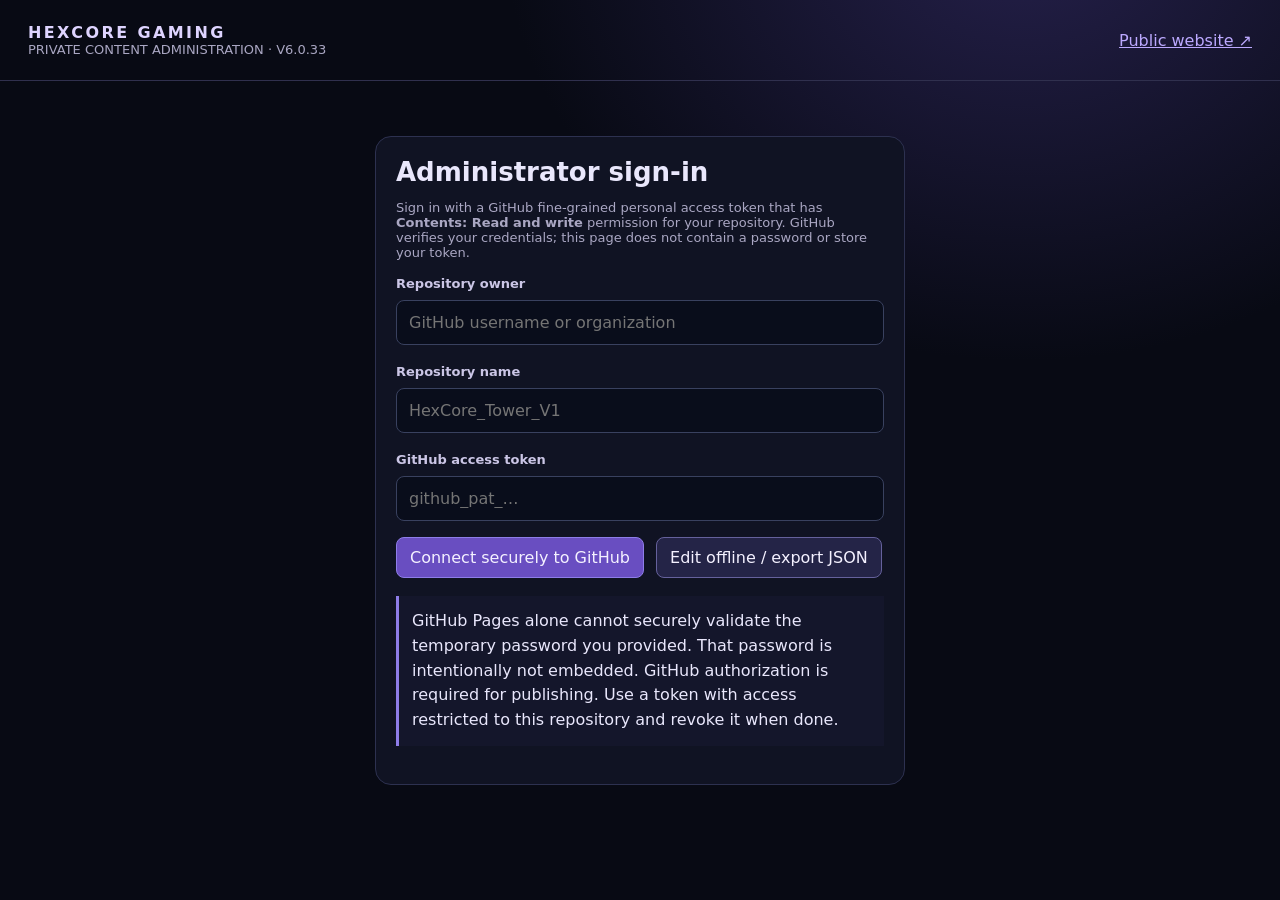
==== admin/index.html @ ac295154 "yes" ====
<!doctype html><html lang="en"><head><meta charset="utf-8"><meta name="viewport" content="width=device-width,initial-scale=1"><title>HexCore | Administration</title><style>
:root{font-family:Inter,ui-sans-serif,system-ui;background:#080a14;color:#e9e7fc;color-scheme:dark}*{box-sizing:border-box}body{margin:0;background:radial-gradient(ellipse at 80% -10%,#25204b 0,transparent 36%),#080a14}header{padding:23px 28px;display:flex;justify-content:space-between;gap:20px;align-items:center;border-bottom:1px solid #30304e}.brand{font-weight:800;letter-spacing:.15em;color:#ded4ff}.muted{color:#aaa7c3;font-size:13px}main{max-width:1300px;margin:auto;padding:28px;display:grid;grid-template-columns:250px 1fr;gap:24px}aside,section,.login{background:#101323;border:1px solid #2d3150;border-radius:16px;padding:20px}aside button{display:block;width:100%;text-align:left;margin:6px 0}.login{max-width:530px;margin:55px auto}h1{font-size:26px;margin:0 0 10px}h2{font-size:19px}input,textarea,select,button{font:inherit}input,textarea,select{width:100%;background:#090d1b;border:1px solid #39415f;border-radius:8px;padding:12px;color:white;margin:8px 0 16px}textarea{resize:vertical;min-height:96px}button{border:1px solid #65619c;border-radius:8px;background:#242447;color:#f4f1ff;padding:10px 13px;cursor:pointer}button:hover{background:#383269}.primary{background:#694ec1;border-color:#8e7de8}.danger{border-color:#b9697a;color:#ffb6c4}.row{display:flex;gap:12px;align-items:center;flex-wrap:wrap}.row>*{flex:1}.row>button{flex:0 auto}label{font-size:13px;font-weight:600;color:#cbc6e6}.hidden{display:none!important}.entry{border:1px solid #313551;border-radius:10px;padding:14px;margin:10px 0}.entry>div{display:flex;justify-content:space-between;gap:6px}.entry p{white-space:pre-wrap;overflow-wrap:anywhere}.info{border-left:3px solid #8e7de8;padding:13px;background:#14162b;line-height:1.55;margin:18px 0}#status{min-height:22px;font-size:13px;color:#c5aaff}.top-actions{margin-bottom:18px}img.thumb{width:135px;max-height:120px;object-fit:cover;border-radius:8px}a{color:#bca9ff}@media(max-width:760px){main{display:block;padding:14px}aside{margin-bottom:16px}header{padding:18px}h1{font-size:22px}}
</style></head><body><header><div><div class="brand">HEXCORE GAMING</div><div class="muted">PRIVATE CONTENT ADMINISTRATION · V6.0.33</div></div><a href="../index.html">Public website ↗</a></header>
<div id="login" class="login"><h1>Administrator sign-in</h1><p class="muted">Sign in with a GitHub fine-grained personal access token that has <strong>Contents: Read and write</strong> permission for your repository. GitHub verifies your credentials; this page does not contain a password or store your token.</p><label>Repository owner</label><input id="owner" placeholder="GitHub username or organization"><label>Repository name</label><input id="repo" placeholder="HexCore_Tower_V1"><label>GitHub access token</label><input id="token" type="password" autocomplete="off" placeholder="github_pat_…"><div class="row"><button class="primary" id="signIn">Connect securely to GitHub</button><button id="offline">Edit offline / export JSON</button></div><div id="loginStatus" class="muted"></div><div class="info">GitHub Pages alone cannot securely validate the temporary password you provided. That password is intentionally not embedded. GitHub authorization is required for publishing. Use a token with access restricted to this repository and revoke it when done.</div></div>
<main id="editor" class="hidden"><aside><div class="brand">CONTENT MANAGER</div><p class="muted" id="identity"></p><button data-tab="departments">Departments</button><button data-tab="faq">NPC questions & answers</button><button data-tab="media">Photos & videos</button><button data-tab="json">JSON / backups</button><hr style="border-color:#303450"><button id="publish" class="primary">Publish to both sites</button><button id="saveFile">Download content backup</button><button id="logout">Sign out</button></aside><section><h1 id="heading">Departments</h1><p id="status"></p><div id="departmentsTab"><label>Department</label><select id="dept"></select><label>Headline</label><input id="headline"><label>Description</label><textarea id="description"></textarea><label>News / updates</label><textarea id="updates"></textarea><button class="primary" id="saveDept">Save department draft</button></div><div id="faqTab" class="hidden"><label>NPC dialogue group</label><select id="faqGroup"></select><div id="questions"></div><button id="addQ">+ Add question</button><button class="primary" id="saveQ">Save Q&A draft</button><div class="info">Preserved legal/company answers are copied into the editable content file only if you explicitly edit that group. Original authored source files remain unchanged.</div></div><div id="mediaTab" class="hidden"><h2>Media library</h2><label>Choose media file</label><input type="file" id="mediaFile" accept="image/*,video/*"><label>Caption / title</label><input id="mediaTitle" placeholder="Photo or video title"><label>Department</label><select id="mediaDept"></select><p class="muted">Image uploads are committed to GitHub when connected. For large videos, use an external hosting URL; GitHub repositories are not appropriate for large video storage.</p><button id="uploadMedia">Upload selected media</button><label>Or media URL (YouTube, Vimeo, or direct hosted file)</label><input id="mediaURL" placeholder="https://..."><button id="addMediaUrl">Add media URL</button><div id="mediaItems"></div></div><div id="jsonTab" class="hidden"><h2>Content backup and import</h2><p class="muted">Offline drafts can be imported and published later. This file is also the common content source read by both site versions in this archive.</p><textarea id="jsonText" rows="18" style="font-family:monospace"></textarea><button id="applyJSON">Validate & import JSON</button><button id="refreshJSON">Refresh JSON preview</button><label>Import saved JSON file</label><input type="file" id="importJSON" accept=".json,application/json"></div></section></main>
<script type="module" src="./dashboard.js"></script></body></html>
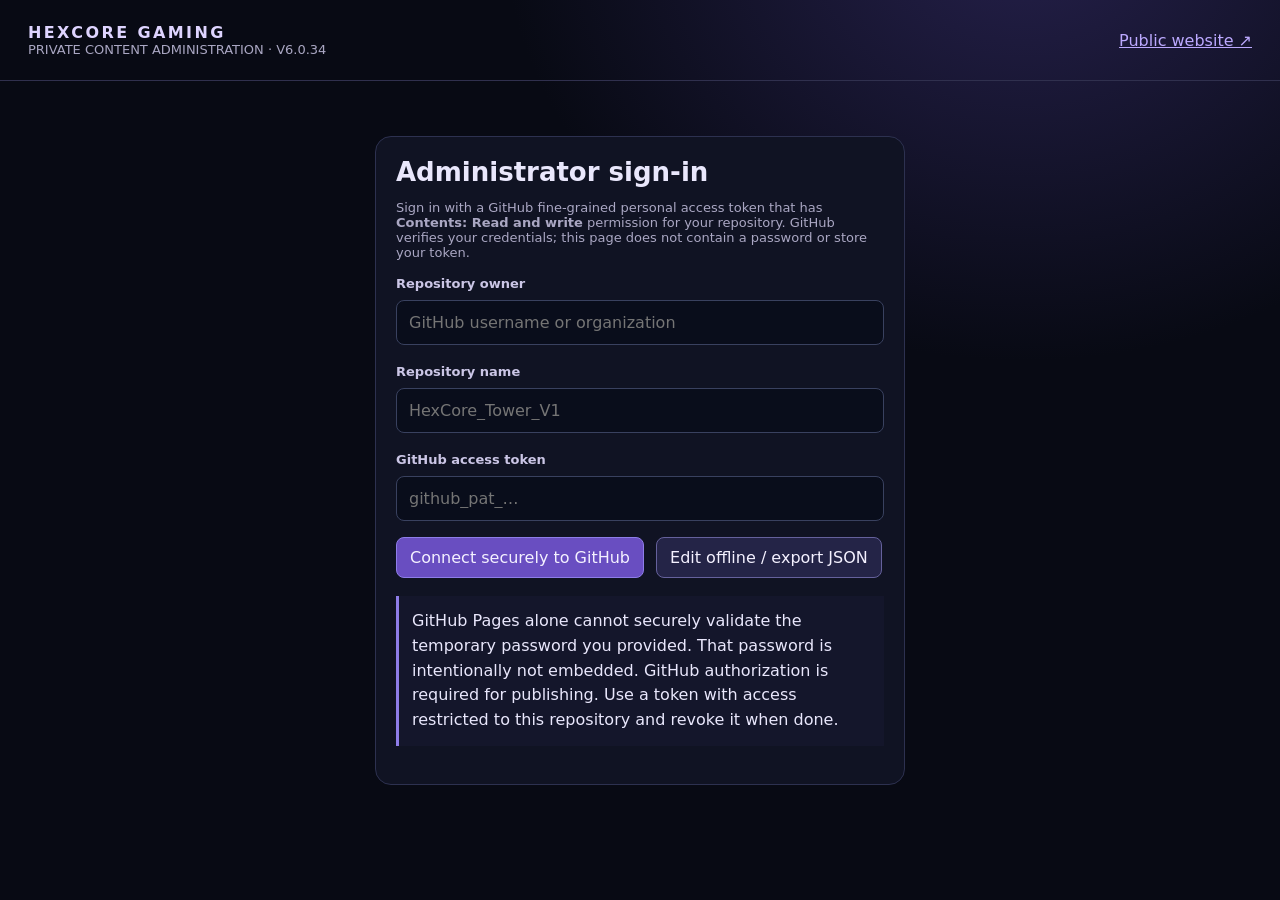
==== commit 23a1605c: "update" ====
--- a/admin/index.html
+++ b/admin/index.html
@@ -1,6 +1,6 @@
 <!doctype html><html lang="en"><head><meta charset="utf-8"><meta name="viewport" content="width=device-width,initial-scale=1"><title>HexCore | Administration</title><style>
-:root{font-family:Inter,ui-sans-serif,system-ui;background:#080a14;color:#e9e7fc;color-scheme:dark}*{box-sizing:border-box}body{margin:0;background:radial-gradient(ellipse at 80% -10%,#25204b 0,transparent 36%),#080a14}header{padding:23px 28px;display:flex;justify-content:space-between;gap:20px;align-items:center;border-bottom:1px solid #30304e}.brand{font-weight:800;letter-spacing:.15em;color:#ded4ff}.muted{color:#aaa7c3;font-size:13px}main{max-width:1300px;margin:auto;padding:28px;display:grid;grid-template-columns:250px 1fr;gap:24px}aside,section,.login{background:#101323;border:1px solid #2d3150;border-radius:16px;padding:20px}aside button{display:block;width:100%;text-align:left;margin:6px 0}.login{max-width:530px;margin:55px auto}h1{font-size:26px;margin:0 0 10px}h2{font-size:19px}input,textarea,select,button{font:inherit}input,textarea,select{width:100%;background:#090d1b;border:1px solid #39415f;border-radius:8px;padding:12px;color:white;margin:8px 0 16px}textarea{resize:vertical;min-height:96px}button{border:1px solid #65619c;border-radius:8px;background:#242447;color:#f4f1ff;padding:10px 13px;cursor:pointer}button:hover{background:#383269}.primary{background:#694ec1;border-color:#8e7de8}.danger{border-color:#b9697a;color:#ffb6c4}.row{display:flex;gap:12px;align-items:center;flex-wrap:wrap}.row>*{flex:1}.row>button{flex:0 auto}label{font-size:13px;font-weight:600;color:#cbc6e6}.hidden{display:none!important}.entry{border:1px solid #313551;border-radius:10px;padding:14px;margin:10px 0}.entry>div{display:flex;justify-content:space-between;gap:6px}.entry p{white-space:pre-wrap;overflow-wrap:anywhere}.info{border-left:3px solid #8e7de8;padding:13px;background:#14162b;line-height:1.55;margin:18px 0}#status{min-height:22px;font-size:13px;color:#c5aaff}.top-actions{margin-bottom:18px}img.thumb{width:135px;max-height:120px;object-fit:cover;border-radius:8px}a{color:#bca9ff}@media(max-width:760px){main{display:block;padding:14px}aside{margin-bottom:16px}header{padding:18px}h1{font-size:22px}}
-</style></head><body><header><div><div class="brand">HEXCORE GAMING</div><div class="muted">PRIVATE CONTENT ADMINISTRATION · V6.0.33</div></div><a href="../index.html">Public website ↗</a></header>
+:root{font-family:Inter,ui-sans-serif,system-ui;background:#080a14;color:#e9e7fc;color-scheme:dark}*{box-sizing:border-box}body{margin:0;background:radial-gradient(ellipse at 80% -10%,#25204b 0,transparent 36%),#080a14}header{padding:23px 28px;display:flex;justify-content:space-between;gap:20px;align-items:center;border-bottom:1px solid #30304e}.brand{font-weight:800;letter-spacing:.15em;color:#ded4ff}.muted{color:#aaa7c3;font-size:13px}main{max-width:1440px;margin:auto;padding:28px;display:grid;grid-template-columns:250px 1fr;gap:24px}aside,section,.login{background:#101323;border:1px solid #2d3150;border-radius:16px;padding:20px}aside button{display:block;width:100%;text-align:left;margin:6px 0}.login{max-width:530px;margin:55px auto}h1{font-size:26px;margin:0 0 10px}h2{font-size:19px}input,textarea,select,button{font:inherit}input,textarea,select{width:100%;background:#090d1b;border:1px solid #39415f;border-radius:8px;padding:12px;color:white;margin:8px 0 16px}textarea{resize:vertical;min-height:96px}button{border:1px solid #65619c;border-radius:8px;background:#242447;color:#f4f1ff;padding:10px 13px;cursor:pointer}button:hover{background:#383269}.primary{background:#694ec1;border-color:#8e7de8}.danger{border-color:#b9697a;color:#ffb6c4}.row{display:flex;gap:12px;align-items:center;flex-wrap:wrap}.row>*{flex:1}.row>button{flex:0 auto}label{font-size:13px;font-weight:600;color:#cbc6e6}.hidden{display:none!important}.entry{border:1px solid #313551;border-radius:10px;padding:14px;margin:10px 0}.entry>div{display:flex;justify-content:space-between;gap:6px}.entry p{white-space:pre-wrap;overflow-wrap:anywhere}.info{border-left:3px solid #8e7de8;padding:13px;background:#14162b;line-height:1.55;margin:18px 0}#status{min-height:22px;font-size:13px;color:#c5aaff}.top-actions{margin-bottom:18px} .site-grid{display:grid;grid-template-columns:repeat(2,minmax(0,1fr));gap:18px;margin:22px 0}.site-choice{border:1px solid #4b537c;background:linear-gradient(145deg,#151a34,#0b0f1b);padding:25px;border-radius:16px;text-align:left;min-height:170px}.site-choice strong{font-size:19px;display:block;margin:10px 0}.site-choice:hover{border-color:#a99dff}.toolbar{display:flex;gap:10px;flex-wrap:wrap;align-items:center}.toolbar input,.toolbar select{margin:4px 0;flex:1;min-width:140px}.postlist{margin:12px 0;max-height:480px;overflow:auto}.post-row{border:1px solid #343b5c;border-radius:10px;padding:12px;margin:7px 0;display:flex;justify-content:space-between;gap:10px;align-items:center}.post-row button{white-space:nowrap}.pill{font-size:11px;color:#d9ccff;border:1px solid #555179;border-radius:99px;padding:3px 8px} .field-note{font-size:12px;color:#9da7c2} .buttonlink{color:#d3c3ff}.editor-hint{background:#111d30;padding:12px;border-left:3px solid #42cad6;border-radius:6px}img.thumb{width:135px;max-height:120px;object-fit:cover;border-radius:8px}a{color:#bca9ff}@media(max-width:760px){.site-grid{grid-template-columns:1fr}main{display:block;padding:14px}aside{margin-bottom:16px}header{padding:18px}h1{font-size:22px}}
+</style></head><body><header><div><div class="brand">HEXCORE GAMING</div><div class="muted">PRIVATE CONTENT ADMINISTRATION · V6.0.34</div></div><a href="../index.html">Public website ↗</a></header>
 <div id="login" class="login"><h1>Administrator sign-in</h1><p class="muted">Sign in with a GitHub fine-grained personal access token that has <strong>Contents: Read and write</strong> permission for your repository. GitHub verifies your credentials; this page does not contain a password or store your token.</p><label>Repository owner</label><input id="owner" placeholder="GitHub username or organization"><label>Repository name</label><input id="repo" placeholder="HexCore_Tower_V1"><label>GitHub access token</label><input id="token" type="password" autocomplete="off" placeholder="github_pat_…"><div class="row"><button class="primary" id="signIn">Connect securely to GitHub</button><button id="offline">Edit offline / export JSON</button></div><div id="loginStatus" class="muted"></div><div class="info">GitHub Pages alone cannot securely validate the temporary password you provided. That password is intentionally not embedded. GitHub authorization is required for publishing. Use a token with access restricted to this repository and revoke it when done.</div></div>
-<main id="editor" class="hidden"><aside><div class="brand">CONTENT MANAGER</div><p class="muted" id="identity"></p><button data-tab="departments">Departments</button><button data-tab="faq">NPC questions & answers</button><button data-tab="media">Photos & videos</button><button data-tab="json">JSON / backups</button><hr style="border-color:#303450"><button id="publish" class="primary">Publish to both sites</button><button id="saveFile">Download content backup</button><button id="logout">Sign out</button></aside><section><h1 id="heading">Departments</h1><p id="status"></p><div id="departmentsTab"><label>Department</label><select id="dept"></select><label>Headline</label><input id="headline"><label>Description</label><textarea id="description"></textarea><label>News / updates</label><textarea id="updates"></textarea><button class="primary" id="saveDept">Save department draft</button></div><div id="faqTab" class="hidden"><label>NPC dialogue group</label><select id="faqGroup"></select><div id="questions"></div><button id="addQ">+ Add question</button><button class="primary" id="saveQ">Save Q&A draft</button><div class="info">Preserved legal/company answers are copied into the editable content file only if you explicitly edit that group. Original authored source files remain unchanged.</div></div><div id="mediaTab" class="hidden"><h2>Media library</h2><label>Choose media file</label><input type="file" id="mediaFile" accept="image/*,video/*"><label>Caption / title</label><input id="mediaTitle" placeholder="Photo or video title"><label>Department</label><select id="mediaDept"></select><p class="muted">Image uploads are committed to GitHub when connected. For large videos, use an external hosting URL; GitHub repositories are not appropriate for large video storage.</p><button id="uploadMedia">Upload selected media</button><label>Or media URL (YouTube, Vimeo, or direct hosted file)</label><input id="mediaURL" placeholder="https://..."><button id="addMediaUrl">Add media URL</button><div id="mediaItems"></div></div><div id="jsonTab" class="hidden"><h2>Content backup and import</h2><p class="muted">Offline drafts can be imported and published later. This file is also the common content source read by both site versions in this archive.</p><textarea id="jsonText" rows="18" style="font-family:monospace"></textarea><button id="applyJSON">Validate & import JSON</button><button id="refreshJSON">Refresh JSON preview</button><label>Import saved JSON file</label><input type="file" id="importJSON" accept=".json,application/json"></div></section></main>
+<main id="editor" class="hidden"><aside><button data-tab="home">⌂ Dashboard home</button><div id="currentSite" class="muted" style="margin:14px 0">Choose a site</div><div class="brand">CONTENT MANAGER</div><p class="muted" id="identity"></p><button data-tab="posts">Posts & updates</button><button data-tab="departments">Departments</button><button data-tab="faq">NPC questions & answers</button><button data-tab="media">Images & YouTube</button><button data-tab="json">JSON / backups</button><hr style="border-color:#303450"><button id="publish" class="primary">Publish content to GitHub</button><button id="saveFile">Download content backup</button><button id="logout">Sign out</button></aside><section><h1 id="heading">Departments</h1><p id="status"></p><div id="homeTab" class="hidden"><h2>Select a website to manage</h2><p class="muted">Both editing areas share a single content library. Select a site to filter and organize your work. Each post can be assigned to Traditional, 3D, or Both.</p><div class="site-grid"><button class="site-choice" data-site="traditional"><span class="pill">PUBLIC INFORMATION</span><strong>Traditional Website</strong>Pages, news, game updates, media galleries and public questions</button><button class="site-choice" data-site="3d"><span class="pill">INTERACTIVE WORLD</span><strong>3D Headquarters</strong>Department information, NPC dialogue, media records and world information</button></div><div class="editor-hint">Publishing currently updates the managed content in your connected 3D headquarters repository. Your separate traditional website is not connected until Stage 2. Selecting Traditional here organizes content for it, but does not deploy it to a separate repository.</div></div><div id="postsTab" class="hidden"><div class="toolbar"><input id="postSearch" type="search" placeholder="Search posts, titles, or tags"><select id="postCategoryFilter"><option value="">All categories</option></select><select id="postStateFilter"><option value="">All statuses</option><option value="draft">Draft</option><option value="published">Published</option><option value="archived">Archived</option></select><select id="postSort"><option value="new">Newest first</option><option value="old">Oldest first</option></select></div><div id="postCount" class="muted"></div><div id="postList" class="postlist"></div><button id="newPost" class="primary">+ New post</button><div id="postEditor" class="hidden"><h2 id="postEditorTitle">Post editor</h2><label>Title</label><input id="postTitle" maxlength="170"><label>Short summary (used on public cards)</label><textarea id="postSummary" maxlength="450"></textarea><label>Article / update</label><textarea id="postBody" rows="10"></textarea><div class="row"><div><label>Category</label><select id="postCategory"><option>Company News</option><option>Development</option><option>Games</option><option>Community</option><option>Support</option><option>Careers</option><option>Hardware</option><option>Media</option></select></div><div><label>Associated department</label><select id="postDepartment"></select></div></div><div class="row"><div><label>Tags (comma separated)</label><input id="postTags" placeholder="Cyber_Arena, progress, demo"></div><div><label>Destination</label><select id="postDestination"><option value="both">Both websites</option><option value="traditional">Traditional only</option><option value="3d">3D headquarters only</option></select></div></div><div class="row"><div><label>Visibility</label><select id="postState"><option value="draft">Draft (not public)</option><option value="published">Published</option><option value="archived">Archived</option></select></div><div><label>Featured</label><select id="postFeatured"><option value="no">No</option><option value="yes">Yes</option></select></div></div><label>Cover image URL (from media library)</label><input id="postCover" placeholder="https://... or reference/uploads/..."><label>YouTube video link (optional)</label><input id="postVideo" placeholder="https://www.youtube.com/watch?v=..."><div class="row"><button id="savePost" class="primary">Save post draft</button><button id="cancelPost">Close editor</button><button id="deletePost" class="danger">Delete post</button></div><p class="field-note">A post is public only when its visibility is Published AND the content JSON is published to GitHub. Public listing templates will be connected in Stage 2.</p></div></div><div id="departmentsTab"><label>Department</label><select id="dept"></select><label>Headline</label><input id="headline"><label>Description</label><textarea id="description"></textarea><label>News / updates</label><textarea id="updates"></textarea><button class="primary" id="saveDept">Save department draft</button></div><div id="faqTab" class="hidden"><label>NPC dialogue group</label><select id="faqGroup"></select><div id="questions"></div><button id="addQ">+ Add question</button><button class="primary" id="saveQ">Save Q&A draft</button><div class="info">Preserved legal/company answers are copied into the editable content file only if you explicitly edit that group. Original authored source files remain unchanged.</div></div><div id="mediaTab" class="hidden"><h2>Media library</h2><label>Choose media file</label><input type="file" id="mediaFile" accept="image/png,image/jpeg,image/webp,image/gif"><label>Caption / title</label><input id="mediaTitle" placeholder="Photo or video title"><label>Department</label><select id="mediaDept"></select><p class="muted">Image uploads are committed to GitHub when connected. For large videos, use an external hosting URL; GitHub repositories are not appropriate for large video storage.</p><button id="uploadMedia">Upload selected media</button><label>Or YouTube video link / image URL</label><input id="mediaURL" placeholder="https://..."><button id="addMediaUrl">Add media URL</button><div id="mediaItems"></div></div><div id="jsonTab" class="hidden"><h2>Content backup and import</h2><p class="muted">Offline drafts can be imported and published later. This file is also the common content source read by both site versions in this archive.</p><textarea id="jsonText" rows="18" style="font-family:monospace"></textarea><button id="applyJSON">Validate & import JSON</button><button id="refreshJSON">Refresh JSON preview</button><label>Import saved JSON file</label><input type="file" id="importJSON" accept=".json,application/json"></div></section></main>
 <script type="module" src="./dashboard.js"></script></body></html>
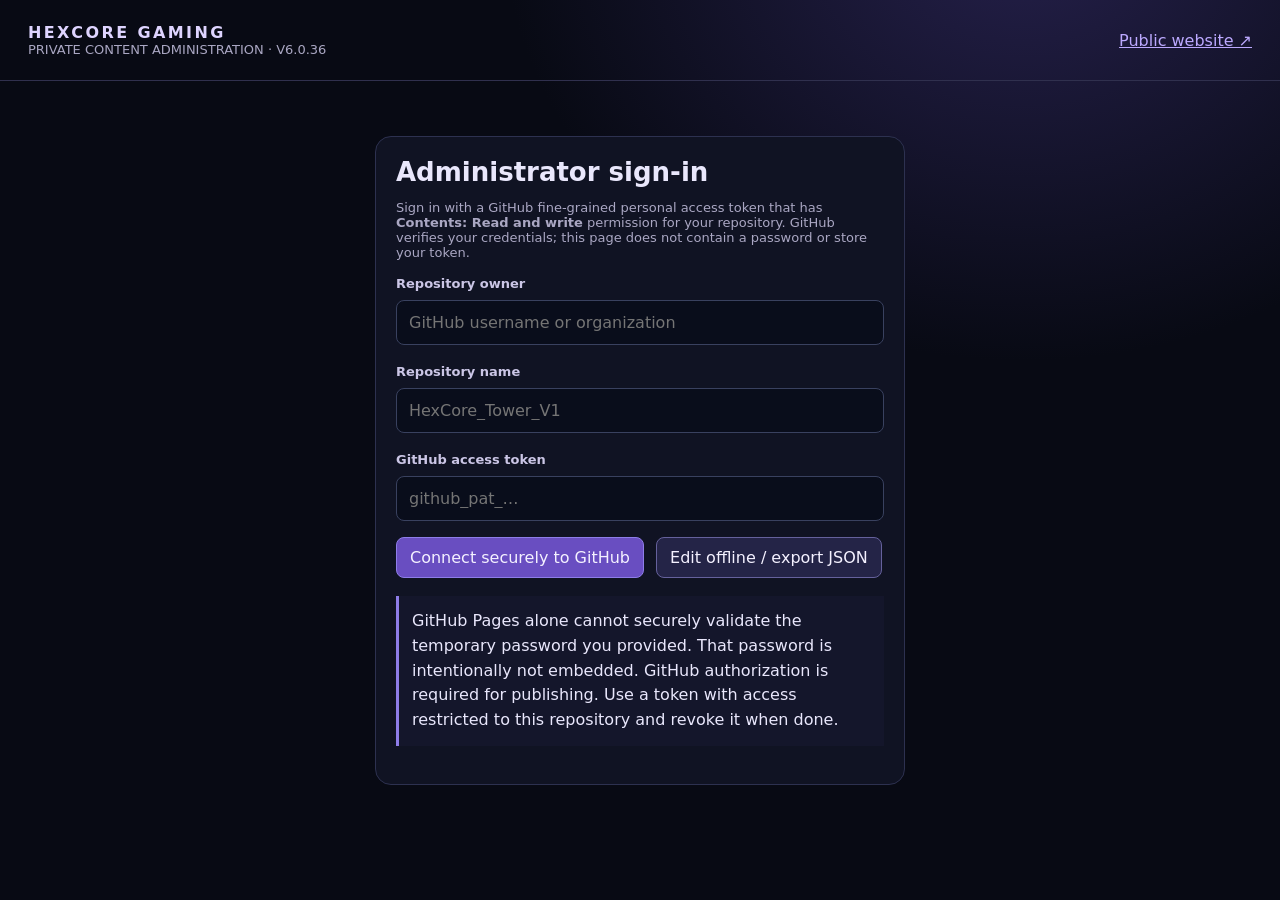
==== commit 742ae5c3: "update" ====
--- a/admin/index.html
+++ b/admin/index.html
@@ -1,6 +1,6 @@
 <!doctype html><html lang="en"><head><meta charset="utf-8"><meta name="viewport" content="width=device-width,initial-scale=1"><title>HexCore | Administration</title><style>
 :root{font-family:Inter,ui-sans-serif,system-ui;background:#080a14;color:#e9e7fc;color-scheme:dark}*{box-sizing:border-box}body{margin:0;background:radial-gradient(ellipse at 80% -10%,#25204b 0,transparent 36%),#080a14}header{padding:23px 28px;display:flex;justify-content:space-between;gap:20px;align-items:center;border-bottom:1px solid #30304e}.brand{font-weight:800;letter-spacing:.15em;color:#ded4ff}.muted{color:#aaa7c3;font-size:13px}main{max-width:1440px;margin:auto;padding:28px;display:grid;grid-template-columns:250px 1fr;gap:24px}aside,section,.login{background:#101323;border:1px solid #2d3150;border-radius:16px;padding:20px}aside button{display:block;width:100%;text-align:left;margin:6px 0}.login{max-width:530px;margin:55px auto}h1{font-size:26px;margin:0 0 10px}h2{font-size:19px}input,textarea,select,button{font:inherit}input,textarea,select{width:100%;background:#090d1b;border:1px solid #39415f;border-radius:8px;padding:12px;color:white;margin:8px 0 16px}textarea{resize:vertical;min-height:96px}button{border:1px solid #65619c;border-radius:8px;background:#242447;color:#f4f1ff;padding:10px 13px;cursor:pointer}button:hover{background:#383269}.primary{background:#694ec1;border-color:#8e7de8}.danger{border-color:#b9697a;color:#ffb6c4}.row{display:flex;gap:12px;align-items:center;flex-wrap:wrap}.row>*{flex:1}.row>button{flex:0 auto}label{font-size:13px;font-weight:600;color:#cbc6e6}.hidden{display:none!important}.entry{border:1px solid #313551;border-radius:10px;padding:14px;margin:10px 0}.entry>div{display:flex;justify-content:space-between;gap:6px}.entry p{white-space:pre-wrap;overflow-wrap:anywhere}.info{border-left:3px solid #8e7de8;padding:13px;background:#14162b;line-height:1.55;margin:18px 0}#status{min-height:22px;font-size:13px;color:#c5aaff}.top-actions{margin-bottom:18px} .site-grid{display:grid;grid-template-columns:repeat(2,minmax(0,1fr));gap:18px;margin:22px 0}.site-choice{border:1px solid #4b537c;background:linear-gradient(145deg,#151a34,#0b0f1b);padding:25px;border-radius:16px;text-align:left;min-height:170px}.site-choice strong{font-size:19px;display:block;margin:10px 0}.site-choice:hover{border-color:#a99dff}.toolbar{display:flex;gap:10px;flex-wrap:wrap;align-items:center}.toolbar input,.toolbar select{margin:4px 0;flex:1;min-width:140px}.postlist{margin:12px 0;max-height:480px;overflow:auto}.post-row{border:1px solid #343b5c;border-radius:10px;padding:12px;margin:7px 0;display:flex;justify-content:space-between;gap:10px;align-items:center}.post-row button{white-space:nowrap}.pill{font-size:11px;color:#d9ccff;border:1px solid #555179;border-radius:99px;padding:3px 8px} .field-note{font-size:12px;color:#9da7c2} .buttonlink{color:#d3c3ff}.editor-hint{background:#111d30;padding:12px;border-left:3px solid #42cad6;border-radius:6px}img.thumb{width:135px;max-height:120px;object-fit:cover;border-radius:8px}a{color:#bca9ff}@media(max-width:760px){.site-grid{grid-template-columns:1fr}main{display:block;padding:14px}aside{margin-bottom:16px}header{padding:18px}h1{font-size:22px}}
-</style></head><body><header><div><div class="brand">HEXCORE GAMING</div><div class="muted">PRIVATE CONTENT ADMINISTRATION · V6.0.34</div></div><a href="../index.html">Public website ↗</a></header>
+</style></head><body><header><div><div class="brand">HEXCORE GAMING</div><div class="muted">PRIVATE CONTENT ADMINISTRATION · V6.0.36</div></div><a href="../index.html">Public website ↗</a></header>
 <div id="login" class="login"><h1>Administrator sign-in</h1><p class="muted">Sign in with a GitHub fine-grained personal access token that has <strong>Contents: Read and write</strong> permission for your repository. GitHub verifies your credentials; this page does not contain a password or store your token.</p><label>Repository owner</label><input id="owner" placeholder="GitHub username or organization"><label>Repository name</label><input id="repo" placeholder="HexCore_Tower_V1"><label>GitHub access token</label><input id="token" type="password" autocomplete="off" placeholder="github_pat_…"><div class="row"><button class="primary" id="signIn">Connect securely to GitHub</button><button id="offline">Edit offline / export JSON</button></div><div id="loginStatus" class="muted"></div><div class="info">GitHub Pages alone cannot securely validate the temporary password you provided. That password is intentionally not embedded. GitHub authorization is required for publishing. Use a token with access restricted to this repository and revoke it when done.</div></div>
-<main id="editor" class="hidden"><aside><button data-tab="home">⌂ Dashboard home</button><div id="currentSite" class="muted" style="margin:14px 0">Choose a site</div><div class="brand">CONTENT MANAGER</div><p class="muted" id="identity"></p><button data-tab="posts">Posts & updates</button><button data-tab="departments">Departments</button><button data-tab="faq">NPC questions & answers</button><button data-tab="media">Images & YouTube</button><button data-tab="json">JSON / backups</button><hr style="border-color:#303450"><button id="publish" class="primary">Publish content to GitHub</button><button id="saveFile">Download content backup</button><button id="logout">Sign out</button></aside><section><h1 id="heading">Departments</h1><p id="status"></p><div id="homeTab" class="hidden"><h2>Select a website to manage</h2><p class="muted">Both editing areas share a single content library. Select a site to filter and organize your work. Each post can be assigned to Traditional, 3D, or Both.</p><div class="site-grid"><button class="site-choice" data-site="traditional"><span class="pill">PUBLIC INFORMATION</span><strong>Traditional Website</strong>Pages, news, game updates, media galleries and public questions</button><button class="site-choice" data-site="3d"><span class="pill">INTERACTIVE WORLD</span><strong>3D Headquarters</strong>Department information, NPC dialogue, media records and world information</button></div><div class="editor-hint">Publishing currently updates the managed content in your connected 3D headquarters repository. Your separate traditional website is not connected until Stage 2. Selecting Traditional here organizes content for it, but does not deploy it to a separate repository.</div></div><div id="postsTab" class="hidden"><div class="toolbar"><input id="postSearch" type="search" placeholder="Search posts, titles, or tags"><select id="postCategoryFilter"><option value="">All categories</option></select><select id="postStateFilter"><option value="">All statuses</option><option value="draft">Draft</option><option value="published">Published</option><option value="archived">Archived</option></select><select id="postSort"><option value="new">Newest first</option><option value="old">Oldest first</option></select></div><div id="postCount" class="muted"></div><div id="postList" class="postlist"></div><button id="newPost" class="primary">+ New post</button><div id="postEditor" class="hidden"><h2 id="postEditorTitle">Post editor</h2><label>Title</label><input id="postTitle" maxlength="170"><label>Short summary (used on public cards)</label><textarea id="postSummary" maxlength="450"></textarea><label>Article / update</label><textarea id="postBody" rows="10"></textarea><div class="row"><div><label>Category</label><select id="postCategory"><option>Company News</option><option>Development</option><option>Games</option><option>Community</option><option>Support</option><option>Careers</option><option>Hardware</option><option>Media</option></select></div><div><label>Associated department</label><select id="postDepartment"></select></div></div><div class="row"><div><label>Tags (comma separated)</label><input id="postTags" placeholder="Cyber_Arena, progress, demo"></div><div><label>Destination</label><select id="postDestination"><option value="both">Both websites</option><option value="traditional">Traditional only</option><option value="3d">3D headquarters only</option></select></div></div><div class="row"><div><label>Visibility</label><select id="postState"><option value="draft">Draft (not public)</option><option value="published">Published</option><option value="archived">Archived</option></select></div><div><label>Featured</label><select id="postFeatured"><option value="no">No</option><option value="yes">Yes</option></select></div></div><label>Cover image URL (from media library)</label><input id="postCover" placeholder="https://... or reference/uploads/..."><label>YouTube video link (optional)</label><input id="postVideo" placeholder="https://www.youtube.com/watch?v=..."><div class="row"><button id="savePost" class="primary">Save post draft</button><button id="cancelPost">Close editor</button><button id="deletePost" class="danger">Delete post</button></div><p class="field-note">A post is public only when its visibility is Published AND the content JSON is published to GitHub. Public listing templates will be connected in Stage 2.</p></div></div><div id="departmentsTab"><label>Department</label><select id="dept"></select><label>Headline</label><input id="headline"><label>Description</label><textarea id="description"></textarea><label>News / updates</label><textarea id="updates"></textarea><button class="primary" id="saveDept">Save department draft</button></div><div id="faqTab" class="hidden"><label>NPC dialogue group</label><select id="faqGroup"></select><div id="questions"></div><button id="addQ">+ Add question</button><button class="primary" id="saveQ">Save Q&A draft</button><div class="info">Preserved legal/company answers are copied into the editable content file only if you explicitly edit that group. Original authored source files remain unchanged.</div></div><div id="mediaTab" class="hidden"><h2>Media library</h2><label>Choose media file</label><input type="file" id="mediaFile" accept="image/png,image/jpeg,image/webp,image/gif"><label>Caption / title</label><input id="mediaTitle" placeholder="Photo or video title"><label>Department</label><select id="mediaDept"></select><p class="muted">Image uploads are committed to GitHub when connected. For large videos, use an external hosting URL; GitHub repositories are not appropriate for large video storage.</p><button id="uploadMedia">Upload selected media</button><label>Or YouTube video link / image URL</label><input id="mediaURL" placeholder="https://..."><button id="addMediaUrl">Add media URL</button><div id="mediaItems"></div></div><div id="jsonTab" class="hidden"><h2>Content backup and import</h2><p class="muted">Offline drafts can be imported and published later. This file is also the common content source read by both site versions in this archive.</p><textarea id="jsonText" rows="18" style="font-family:monospace"></textarea><button id="applyJSON">Validate & import JSON</button><button id="refreshJSON">Refresh JSON preview</button><label>Import saved JSON file</label><input type="file" id="importJSON" accept=".json,application/json"></div></section></main>
+<main id="editor" class="hidden"><aside><button data-tab="home">⌂ Dashboard home</button><div id="currentSite" class="muted" style="margin:14px 0">Choose a site</div><div class="brand">CONTENT MANAGER</div><p class="muted" id="identity"></p><button data-tab="posts">Posts & updates</button><button data-tab="departments">Departments</button><button data-tab="faq">NPC questions & answers</button><button data-tab="media">Images & YouTube</button><button data-tab="json">JSON / backups</button><hr style="border-color:#303450"><button id="publish" class="primary">Publish content to GitHub</button><button id="saveFile">Download content backup</button><button id="logout">Sign out</button></aside><section><h1 id="heading">Departments</h1><p id="status"></p><div id="homeTab" class="hidden"><h2>Select a website to manage</h2><p class="muted">Both editing areas share a single content library. Select a site to filter and organize your work. Each post can be assigned to Traditional, 3D, or Both.</p><div class="site-grid"><button class="site-choice" data-site="traditional"><span class="pill">PUBLIC INFORMATION</span><strong>Traditional Website</strong>Pages, news, game updates, media galleries and public questions</button><button class="site-choice" data-site="3d"><span class="pill">INTERACTIVE WORLD</span><strong>3D Headquarters</strong>Department information, NPC dialogue, media records and world information</button></div><div class="editor-hint">Publishing currently updates the managed content in your connected 3D headquarters repository. Your separate traditional website is not connected until Stage 2. Selecting Traditional here organizes content for it, but does not deploy it to a separate repository.</div></div><div id="postsTab" class="hidden"><div class="toolbar"><input id="postSearch" type="search" placeholder="Search posts, titles, or tags"><select id="postCategoryFilter"><option value="">All categories</option></select><select id="postStateFilter"><option value="">All statuses</option><option value="draft">Draft</option><option value="published">Published</option><option value="archived">Archived</option></select><select id="postSort"><option value="new">Newest first</option><option value="old">Oldest first</option></select></div><div id="postCount" class="muted"></div><div id="postList" class="postlist"></div><button id="newPost" class="primary">+ New post</button><div id="postEditor" class="hidden"><h2 id="postEditorTitle">Post editor</h2><label>Title</label><input id="postTitle" maxlength="170"><label>Short summary (used on public cards)</label><textarea id="postSummary" maxlength="450"></textarea><label>Article / update</label><textarea id="postBody" rows="10"></textarea><div class="row"><div><label>Category</label><select id="postCategory"><option>Company News</option><option>Development</option><option>Games</option><option>Community</option><option>Support</option><option>Careers</option><option>Hardware</option><option>Media</option></select></div><div><label>Associated department</label><select id="postDepartment"></select></div></div><div class="row"><div><label>Tags (comma separated)</label><input id="postTags" placeholder="Cyber_Arena, progress, demo"></div><div><label>Destination</label><select id="postDestination"><option value="both">Both websites</option><option value="traditional">Traditional only</option><option value="3d">3D headquarters only</option></select></div></div><div class="row"><div><label>Visibility</label><select id="postState"><option value="draft">Draft (not public)</option><option value="published">Published</option><option value="archived">Archived</option></select></div><div><label>Featured</label><select id="postFeatured"><option value="no">No</option><option value="yes">Yes</option></select></div></div><label>Cover image URL (from media library)</label><input id="postCover" placeholder="https://... or reference/uploads/..."><label>YouTube video link (optional)</label><input id="postVideo" placeholder="https://www.youtube.com/watch?v=..."><div class="row"><button id="savePost" class="primary">Save post draft</button><button id="cancelPost">Close editor</button><button id="deletePost" class="danger">Delete post</button></div><p class="field-note">A post is public only when its visibility is Published AND the content JSON is published to GitHub. Public listing templates will be connected in Stage 2.</p></div></div><div id="departmentsTab"><label>Department</label><select id="dept"></select><label>Headline</label><input id="headline"><label>Description</label><textarea id="description"></textarea><label>News / updates</label><textarea id="updates"></textarea><button class="primary" id="saveDept">Save department draft</button></div><div id="faqTab" class="hidden"><label>NPC dialogue group</label><select id="faqGroup"></select><div id="questions"></div><button id="addQ">+ Add question</button><button class="primary" id="saveQ">Save Q&A draft</button><div class="info">Preserved legal/company answers are copied into the editable content file only if you explicitly edit that group. Original authored source files remain unchanged.</div></div><div id="mediaTab" class="hidden"><h2>Media library</h2><label>Choose media file</label><input type="file" id="mediaFile" accept="image/png,image/jpeg,image/webp,image/gif"><label>Caption / title</label><input id="mediaTitle" placeholder="Photo or video title"><label>Department</label><select id="mediaDept"></select><label for="mediaDestination">Show image on</label><select id="mediaDestination"><option value="both">Both sites</option><option value="traditional">Traditional only</option><option value="3d">3D Headquarters only</option></select><p class="muted">Image uploads are committed to GitHub when connected. For large videos, use an external hosting URL; GitHub repositories are not appropriate for large video storage.</p><button id="uploadMedia">Upload selected media</button><label>Or YouTube video link / image URL</label><input id="mediaURL" placeholder="https://..."><button id="addMediaUrl">Add media URL</button><div id="mediaItems"></div></div><div id="jsonTab" class="hidden"><h2>Content backup and import</h2><p class="muted">Offline drafts can be imported and published later. This file is also the common content source read by both site versions in this archive.</p><textarea id="jsonText" rows="18" style="font-family:monospace"></textarea><button id="applyJSON">Validate & import JSON</button><button id="refreshJSON">Refresh JSON preview</button><label>Import saved JSON file</label><input type="file" id="importJSON" accept=".json,application/json"></div></section></main>
 <script type="module" src="./dashboard.js"></script></body></html>
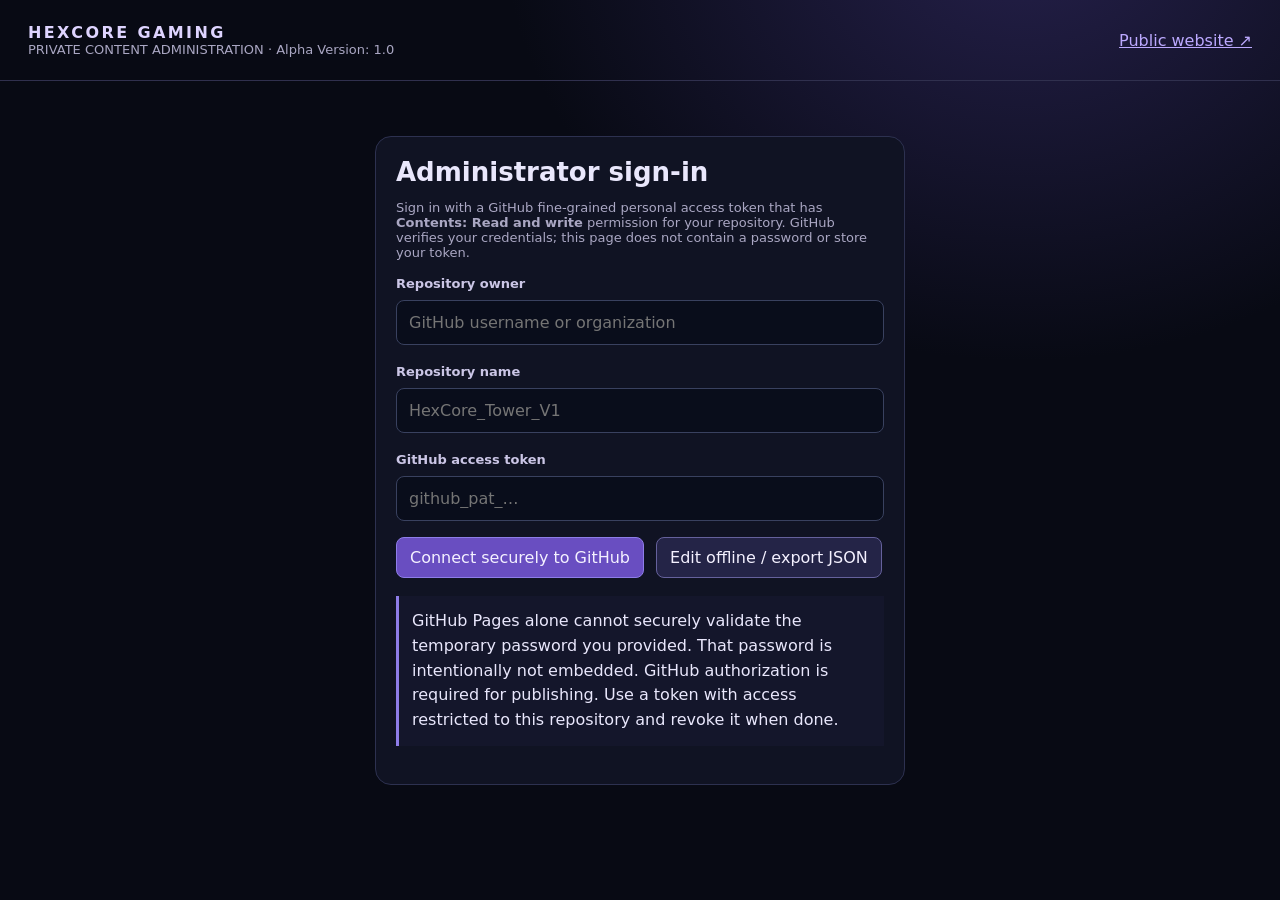
==== commit 658cc68f: "alpha update 1.0" ====
--- a/admin/index.html
+++ b/admin/index.html
@@ -1,6 +1,6 @@
 <!doctype html><html lang="en"><head><meta charset="utf-8"><meta name="viewport" content="width=device-width,initial-scale=1"><title>HexCore | Administration</title><style>
 :root{font-family:Inter,ui-sans-serif,system-ui;background:#080a14;color:#e9e7fc;color-scheme:dark}*{box-sizing:border-box}body{margin:0;background:radial-gradient(ellipse at 80% -10%,#25204b 0,transparent 36%),#080a14}header{padding:23px 28px;display:flex;justify-content:space-between;gap:20px;align-items:center;border-bottom:1px solid #30304e}.brand{font-weight:800;letter-spacing:.15em;color:#ded4ff}.muted{color:#aaa7c3;font-size:13px}main{max-width:1440px;margin:auto;padding:28px;display:grid;grid-template-columns:250px 1fr;gap:24px}aside,section,.login{background:#101323;border:1px solid #2d3150;border-radius:16px;padding:20px}aside button{display:block;width:100%;text-align:left;margin:6px 0}.login{max-width:530px;margin:55px auto}h1{font-size:26px;margin:0 0 10px}h2{font-size:19px}input,textarea,select,button{font:inherit}input,textarea,select{width:100%;background:#090d1b;border:1px solid #39415f;border-radius:8px;padding:12px;color:white;margin:8px 0 16px}textarea{resize:vertical;min-height:96px}button{border:1px solid #65619c;border-radius:8px;background:#242447;color:#f4f1ff;padding:10px 13px;cursor:pointer}button:hover{background:#383269}.primary{background:#694ec1;border-color:#8e7de8}.danger{border-color:#b9697a;color:#ffb6c4}.row{display:flex;gap:12px;align-items:center;flex-wrap:wrap}.row>*{flex:1}.row>button{flex:0 auto}label{font-size:13px;font-weight:600;color:#cbc6e6}.hidden{display:none!important}.entry{border:1px solid #313551;border-radius:10px;padding:14px;margin:10px 0}.entry>div{display:flex;justify-content:space-between;gap:6px}.entry p{white-space:pre-wrap;overflow-wrap:anywhere}.info{border-left:3px solid #8e7de8;padding:13px;background:#14162b;line-height:1.55;margin:18px 0}#status{min-height:22px;font-size:13px;color:#c5aaff}.top-actions{margin-bottom:18px} .site-grid{display:grid;grid-template-columns:repeat(2,minmax(0,1fr));gap:18px;margin:22px 0}.site-choice{border:1px solid #4b537c;background:linear-gradient(145deg,#151a34,#0b0f1b);padding:25px;border-radius:16px;text-align:left;min-height:170px}.site-choice strong{font-size:19px;display:block;margin:10px 0}.site-choice:hover{border-color:#a99dff}.toolbar{display:flex;gap:10px;flex-wrap:wrap;align-items:center}.toolbar input,.toolbar select{margin:4px 0;flex:1;min-width:140px}.postlist{margin:12px 0;max-height:480px;overflow:auto}.post-row{border:1px solid #343b5c;border-radius:10px;padding:12px;margin:7px 0;display:flex;justify-content:space-between;gap:10px;align-items:center}.post-row button{white-space:nowrap}.pill{font-size:11px;color:#d9ccff;border:1px solid #555179;border-radius:99px;padding:3px 8px} .field-note{font-size:12px;color:#9da7c2} .buttonlink{color:#d3c3ff}.editor-hint{background:#111d30;padding:12px;border-left:3px solid #42cad6;border-radius:6px}img.thumb{width:135px;max-height:120px;object-fit:cover;border-radius:8px}a{color:#bca9ff}@media(max-width:760px){.site-grid{grid-template-columns:1fr}main{display:block;padding:14px}aside{margin-bottom:16px}header{padding:18px}h1{font-size:22px}}
-</style></head><body><header><div><div class="brand">HEXCORE GAMING</div><div class="muted">PRIVATE CONTENT ADMINISTRATION · V6.0.36</div></div><a href="../index.html">Public website ↗</a></header>
+</style></head><body><header><div><div class="brand">HEXCORE GAMING</div><div class="muted">PRIVATE CONTENT ADMINISTRATION · Alpha Version: 1.0</div></div><a href="../index.html">Public website ↗</a></header>
 <div id="login" class="login"><h1>Administrator sign-in</h1><p class="muted">Sign in with a GitHub fine-grained personal access token that has <strong>Contents: Read and write</strong> permission for your repository. GitHub verifies your credentials; this page does not contain a password or store your token.</p><label>Repository owner</label><input id="owner" placeholder="GitHub username or organization"><label>Repository name</label><input id="repo" placeholder="HexCore_Tower_V1"><label>GitHub access token</label><input id="token" type="password" autocomplete="off" placeholder="github_pat_…"><div class="row"><button class="primary" id="signIn">Connect securely to GitHub</button><button id="offline">Edit offline / export JSON</button></div><div id="loginStatus" class="muted"></div><div class="info">GitHub Pages alone cannot securely validate the temporary password you provided. That password is intentionally not embedded. GitHub authorization is required for publishing. Use a token with access restricted to this repository and revoke it when done.</div></div>
 <main id="editor" class="hidden"><aside><button data-tab="home">⌂ Dashboard home</button><div id="currentSite" class="muted" style="margin:14px 0">Choose a site</div><div class="brand">CONTENT MANAGER</div><p class="muted" id="identity"></p><button data-tab="posts">Posts & updates</button><button data-tab="departments">Departments</button><button data-tab="faq">NPC questions & answers</button><button data-tab="media">Images & YouTube</button><button data-tab="json">JSON / backups</button><hr style="border-color:#303450"><button id="publish" class="primary">Publish content to GitHub</button><button id="saveFile">Download content backup</button><button id="logout">Sign out</button></aside><section><h1 id="heading">Departments</h1><p id="status"></p><div id="homeTab" class="hidden"><h2>Select a website to manage</h2><p class="muted">Both editing areas share a single content library. Select a site to filter and organize your work. Each post can be assigned to Traditional, 3D, or Both.</p><div class="site-grid"><button class="site-choice" data-site="traditional"><span class="pill">PUBLIC INFORMATION</span><strong>Traditional Website</strong>Pages, news, game updates, media galleries and public questions</button><button class="site-choice" data-site="3d"><span class="pill">INTERACTIVE WORLD</span><strong>3D Headquarters</strong>Department information, NPC dialogue, media records and world information</button></div><div class="editor-hint">Publishing currently updates the managed content in your connected 3D headquarters repository. Your separate traditional website is not connected until Stage 2. Selecting Traditional here organizes content for it, but does not deploy it to a separate repository.</div></div><div id="postsTab" class="hidden"><div class="toolbar"><input id="postSearch" type="search" placeholder="Search posts, titles, or tags"><select id="postCategoryFilter"><option value="">All categories</option></select><select id="postStateFilter"><option value="">All statuses</option><option value="draft">Draft</option><option value="published">Published</option><option value="archived">Archived</option></select><select id="postSort"><option value="new">Newest first</option><option value="old">Oldest first</option></select></div><div id="postCount" class="muted"></div><div id="postList" class="postlist"></div><button id="newPost" class="primary">+ New post</button><div id="postEditor" class="hidden"><h2 id="postEditorTitle">Post editor</h2><label>Title</label><input id="postTitle" maxlength="170"><label>Short summary (used on public cards)</label><textarea id="postSummary" maxlength="450"></textarea><label>Article / update</label><textarea id="postBody" rows="10"></textarea><div class="row"><div><label>Category</label><select id="postCategory"><option>Company News</option><option>Development</option><option>Games</option><option>Community</option><option>Support</option><option>Careers</option><option>Hardware</option><option>Media</option></select></div><div><label>Associated department</label><select id="postDepartment"></select></div></div><div class="row"><div><label>Tags (comma separated)</label><input id="postTags" placeholder="Cyber_Arena, progress, demo"></div><div><label>Destination</label><select id="postDestination"><option value="both">Both websites</option><option value="traditional">Traditional only</option><option value="3d">3D headquarters only</option></select></div></div><div class="row"><div><label>Visibility</label><select id="postState"><option value="draft">Draft (not public)</option><option value="published">Published</option><option value="archived">Archived</option></select></div><div><label>Featured</label><select id="postFeatured"><option value="no">No</option><option value="yes">Yes</option></select></div></div><label>Cover image URL (from media library)</label><input id="postCover" placeholder="https://... or reference/uploads/..."><label>YouTube video link (optional)</label><input id="postVideo" placeholder="https://www.youtube.com/watch?v=..."><div class="row"><button id="savePost" class="primary">Save post draft</button><button id="cancelPost">Close editor</button><button id="deletePost" class="danger">Delete post</button></div><p class="field-note">A post is public only when its visibility is Published AND the content JSON is published to GitHub. Public listing templates will be connected in Stage 2.</p></div></div><div id="departmentsTab"><label>Department</label><select id="dept"></select><label>Headline</label><input id="headline"><label>Description</label><textarea id="description"></textarea><label>News / updates</label><textarea id="updates"></textarea><button class="primary" id="saveDept">Save department draft</button></div><div id="faqTab" class="hidden"><label>NPC dialogue group</label><select id="faqGroup"></select><div id="questions"></div><button id="addQ">+ Add question</button><button class="primary" id="saveQ">Save Q&A draft</button><div class="info">Preserved legal/company answers are copied into the editable content file only if you explicitly edit that group. Original authored source files remain unchanged.</div></div><div id="mediaTab" class="hidden"><h2>Media library</h2><label>Choose media file</label><input type="file" id="mediaFile" accept="image/png,image/jpeg,image/webp,image/gif"><label>Caption / title</label><input id="mediaTitle" placeholder="Photo or video title"><label>Department</label><select id="mediaDept"></select><label for="mediaDestination">Show image on</label><select id="mediaDestination"><option value="both">Both sites</option><option value="traditional">Traditional only</option><option value="3d">3D Headquarters only</option></select><p class="muted">Image uploads are committed to GitHub when connected. For large videos, use an external hosting URL; GitHub repositories are not appropriate for large video storage.</p><button id="uploadMedia">Upload selected media</button><label>Or YouTube video link / image URL</label><input id="mediaURL" placeholder="https://..."><button id="addMediaUrl">Add media URL</button><div id="mediaItems"></div></div><div id="jsonTab" class="hidden"><h2>Content backup and import</h2><p class="muted">Offline drafts can be imported and published later. This file is also the common content source read by both site versions in this archive.</p><textarea id="jsonText" rows="18" style="font-family:monospace"></textarea><button id="applyJSON">Validate & import JSON</button><button id="refreshJSON">Refresh JSON preview</button><label>Import saved JSON file</label><input type="file" id="importJSON" accept=".json,application/json"></div></section></main>
 <script type="module" src="./dashboard.js"></script></body></html>
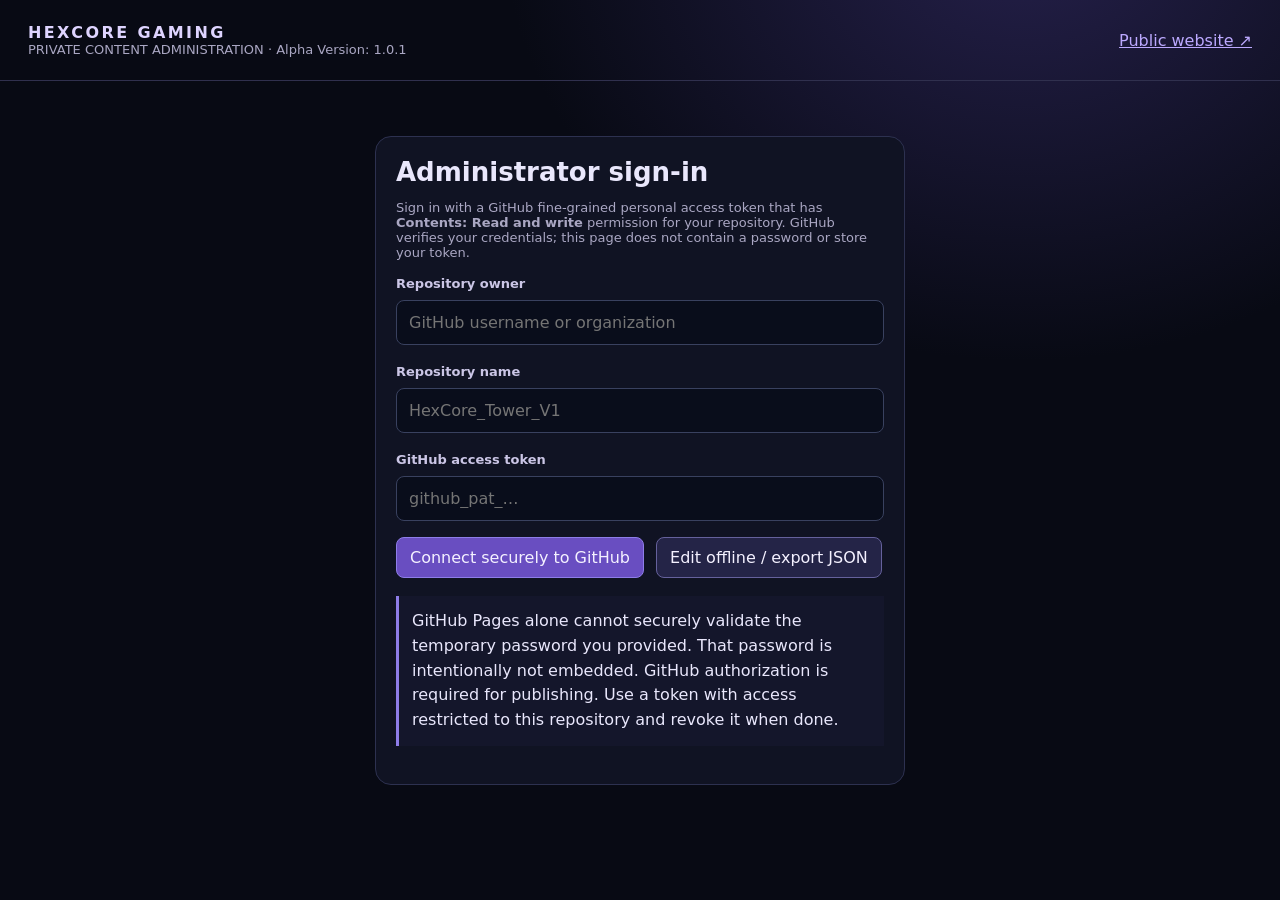
==== commit c810a979: "update" ====
--- a/admin/index.html
+++ b/admin/index.html
@@ -1,6 +1,6 @@
 <!doctype html><html lang="en"><head><meta charset="utf-8"><meta name="viewport" content="width=device-width,initial-scale=1"><title>HexCore | Administration</title><style>
 :root{font-family:Inter,ui-sans-serif,system-ui;background:#080a14;color:#e9e7fc;color-scheme:dark}*{box-sizing:border-box}body{margin:0;background:radial-gradient(ellipse at 80% -10%,#25204b 0,transparent 36%),#080a14}header{padding:23px 28px;display:flex;justify-content:space-between;gap:20px;align-items:center;border-bottom:1px solid #30304e}.brand{font-weight:800;letter-spacing:.15em;color:#ded4ff}.muted{color:#aaa7c3;font-size:13px}main{max-width:1440px;margin:auto;padding:28px;display:grid;grid-template-columns:250px 1fr;gap:24px}aside,section,.login{background:#101323;border:1px solid #2d3150;border-radius:16px;padding:20px}aside button{display:block;width:100%;text-align:left;margin:6px 0}.login{max-width:530px;margin:55px auto}h1{font-size:26px;margin:0 0 10px}h2{font-size:19px}input,textarea,select,button{font:inherit}input,textarea,select{width:100%;background:#090d1b;border:1px solid #39415f;border-radius:8px;padding:12px;color:white;margin:8px 0 16px}textarea{resize:vertical;min-height:96px}button{border:1px solid #65619c;border-radius:8px;background:#242447;color:#f4f1ff;padding:10px 13px;cursor:pointer}button:hover{background:#383269}.primary{background:#694ec1;border-color:#8e7de8}.danger{border-color:#b9697a;color:#ffb6c4}.row{display:flex;gap:12px;align-items:center;flex-wrap:wrap}.row>*{flex:1}.row>button{flex:0 auto}label{font-size:13px;font-weight:600;color:#cbc6e6}.hidden{display:none!important}.entry{border:1px solid #313551;border-radius:10px;padding:14px;margin:10px 0}.entry>div{display:flex;justify-content:space-between;gap:6px}.entry p{white-space:pre-wrap;overflow-wrap:anywhere}.info{border-left:3px solid #8e7de8;padding:13px;background:#14162b;line-height:1.55;margin:18px 0}#status{min-height:22px;font-size:13px;color:#c5aaff}.top-actions{margin-bottom:18px} .site-grid{display:grid;grid-template-columns:repeat(2,minmax(0,1fr));gap:18px;margin:22px 0}.site-choice{border:1px solid #4b537c;background:linear-gradient(145deg,#151a34,#0b0f1b);padding:25px;border-radius:16px;text-align:left;min-height:170px}.site-choice strong{font-size:19px;display:block;margin:10px 0}.site-choice:hover{border-color:#a99dff}.toolbar{display:flex;gap:10px;flex-wrap:wrap;align-items:center}.toolbar input,.toolbar select{margin:4px 0;flex:1;min-width:140px}.postlist{margin:12px 0;max-height:480px;overflow:auto}.post-row{border:1px solid #343b5c;border-radius:10px;padding:12px;margin:7px 0;display:flex;justify-content:space-between;gap:10px;align-items:center}.post-row button{white-space:nowrap}.pill{font-size:11px;color:#d9ccff;border:1px solid #555179;border-radius:99px;padding:3px 8px} .field-note{font-size:12px;color:#9da7c2} .buttonlink{color:#d3c3ff}.editor-hint{background:#111d30;padding:12px;border-left:3px solid #42cad6;border-radius:6px}img.thumb{width:135px;max-height:120px;object-fit:cover;border-radius:8px}a{color:#bca9ff}@media(max-width:760px){.site-grid{grid-template-columns:1fr}main{display:block;padding:14px}aside{margin-bottom:16px}header{padding:18px}h1{font-size:22px}}
-</style></head><body><header><div><div class="brand">HEXCORE GAMING</div><div class="muted">PRIVATE CONTENT ADMINISTRATION · Alpha Version: 1.0</div></div><a href="../index.html">Public website ↗</a></header>
+</style></head><body><header><div><div class="brand">HEXCORE GAMING</div><div class="muted">PRIVATE CONTENT ADMINISTRATION · Alpha Version: 1.0.1</div></div><a href="../index.html">Public website ↗</a></header>
 <div id="login" class="login"><h1>Administrator sign-in</h1><p class="muted">Sign in with a GitHub fine-grained personal access token that has <strong>Contents: Read and write</strong> permission for your repository. GitHub verifies your credentials; this page does not contain a password or store your token.</p><label>Repository owner</label><input id="owner" placeholder="GitHub username or organization"><label>Repository name</label><input id="repo" placeholder="HexCore_Tower_V1"><label>GitHub access token</label><input id="token" type="password" autocomplete="off" placeholder="github_pat_…"><div class="row"><button class="primary" id="signIn">Connect securely to GitHub</button><button id="offline">Edit offline / export JSON</button></div><div id="loginStatus" class="muted"></div><div class="info">GitHub Pages alone cannot securely validate the temporary password you provided. That password is intentionally not embedded. GitHub authorization is required for publishing. Use a token with access restricted to this repository and revoke it when done.</div></div>
-<main id="editor" class="hidden"><aside><button data-tab="home">⌂ Dashboard home</button><div id="currentSite" class="muted" style="margin:14px 0">Choose a site</div><div class="brand">CONTENT MANAGER</div><p class="muted" id="identity"></p><button data-tab="posts">Posts & updates</button><button data-tab="departments">Departments</button><button data-tab="faq">NPC questions & answers</button><button data-tab="media">Images & YouTube</button><button data-tab="json">JSON / backups</button><hr style="border-color:#303450"><button id="publish" class="primary">Publish content to GitHub</button><button id="saveFile">Download content backup</button><button id="logout">Sign out</button></aside><section><h1 id="heading">Departments</h1><p id="status"></p><div id="homeTab" class="hidden"><h2>Select a website to manage</h2><p class="muted">Both editing areas share a single content library. Select a site to filter and organize your work. Each post can be assigned to Traditional, 3D, or Both.</p><div class="site-grid"><button class="site-choice" data-site="traditional"><span class="pill">PUBLIC INFORMATION</span><strong>Traditional Website</strong>Pages, news, game updates, media galleries and public questions</button><button class="site-choice" data-site="3d"><span class="pill">INTERACTIVE WORLD</span><strong>3D Headquarters</strong>Department information, NPC dialogue, media records and world information</button></div><div class="editor-hint">Publishing currently updates the managed content in your connected 3D headquarters repository. Your separate traditional website is not connected until Stage 2. Selecting Traditional here organizes content for it, but does not deploy it to a separate repository.</div></div><div id="postsTab" class="hidden"><div class="toolbar"><input id="postSearch" type="search" placeholder="Search posts, titles, or tags"><select id="postCategoryFilter"><option value="">All categories</option></select><select id="postStateFilter"><option value="">All statuses</option><option value="draft">Draft</option><option value="published">Published</option><option value="archived">Archived</option></select><select id="postSort"><option value="new">Newest first</option><option value="old">Oldest first</option></select></div><div id="postCount" class="muted"></div><div id="postList" class="postlist"></div><button id="newPost" class="primary">+ New post</button><div id="postEditor" class="hidden"><h2 id="postEditorTitle">Post editor</h2><label>Title</label><input id="postTitle" maxlength="170"><label>Short summary (used on public cards)</label><textarea id="postSummary" maxlength="450"></textarea><label>Article / update</label><textarea id="postBody" rows="10"></textarea><div class="row"><div><label>Category</label><select id="postCategory"><option>Company News</option><option>Development</option><option>Games</option><option>Community</option><option>Support</option><option>Careers</option><option>Hardware</option><option>Media</option></select></div><div><label>Associated department</label><select id="postDepartment"></select></div></div><div class="row"><div><label>Tags (comma separated)</label><input id="postTags" placeholder="Cyber_Arena, progress, demo"></div><div><label>Destination</label><select id="postDestination"><option value="both">Both websites</option><option value="traditional">Traditional only</option><option value="3d">3D headquarters only</option></select></div></div><div class="row"><div><label>Visibility</label><select id="postState"><option value="draft">Draft (not public)</option><option value="published">Published</option><option value="archived">Archived</option></select></div><div><label>Featured</label><select id="postFeatured"><option value="no">No</option><option value="yes">Yes</option></select></div></div><label>Cover image URL (from media library)</label><input id="postCover" placeholder="https://... or reference/uploads/..."><label>YouTube video link (optional)</label><input id="postVideo" placeholder="https://www.youtube.com/watch?v=..."><div class="row"><button id="savePost" class="primary">Save post draft</button><button id="cancelPost">Close editor</button><button id="deletePost" class="danger">Delete post</button></div><p class="field-note">A post is public only when its visibility is Published AND the content JSON is published to GitHub. Public listing templates will be connected in Stage 2.</p></div></div><div id="departmentsTab"><label>Department</label><select id="dept"></select><label>Headline</label><input id="headline"><label>Description</label><textarea id="description"></textarea><label>News / updates</label><textarea id="updates"></textarea><button class="primary" id="saveDept">Save department draft</button></div><div id="faqTab" class="hidden"><label>NPC dialogue group</label><select id="faqGroup"></select><div id="questions"></div><button id="addQ">+ Add question</button><button class="primary" id="saveQ">Save Q&A draft</button><div class="info">Preserved legal/company answers are copied into the editable content file only if you explicitly edit that group. Original authored source files remain unchanged.</div></div><div id="mediaTab" class="hidden"><h2>Media library</h2><label>Choose media file</label><input type="file" id="mediaFile" accept="image/png,image/jpeg,image/webp,image/gif"><label>Caption / title</label><input id="mediaTitle" placeholder="Photo or video title"><label>Department</label><select id="mediaDept"></select><label for="mediaDestination">Show image on</label><select id="mediaDestination"><option value="both">Both sites</option><option value="traditional">Traditional only</option><option value="3d">3D Headquarters only</option></select><p class="muted">Image uploads are committed to GitHub when connected. For large videos, use an external hosting URL; GitHub repositories are not appropriate for large video storage.</p><button id="uploadMedia">Upload selected media</button><label>Or YouTube video link / image URL</label><input id="mediaURL" placeholder="https://..."><button id="addMediaUrl">Add media URL</button><div id="mediaItems"></div></div><div id="jsonTab" class="hidden"><h2>Content backup and import</h2><p class="muted">Offline drafts can be imported and published later. This file is also the common content source read by both site versions in this archive.</p><textarea id="jsonText" rows="18" style="font-family:monospace"></textarea><button id="applyJSON">Validate & import JSON</button><button id="refreshJSON">Refresh JSON preview</button><label>Import saved JSON file</label><input type="file" id="importJSON" accept=".json,application/json"></div></section></main>
+<main id="editor" class="hidden"><aside><button data-tab="home">⌂ Dashboard home</button><div id="currentSite" class="muted" style="margin:14px 0">Choose a site</div><div class="brand">CONTENT MANAGER</div><p class="muted" id="identity"></p><button data-tab="posts">Posts & updates</button><button data-tab="departments">Departments</button><button data-tab="faq">NPC questions & answers</button><button data-tab="media">Images & YouTube</button><button data-tab="guide">AI Guide Dialogue</button><button data-tab="json">JSON / backups</button><hr style="border-color:#303450"><button id="publish" class="primary">Publish content to GitHub</button><button id="saveFile">Download content backup</button><button id="previewContent">Preview draft</button><button id="logout">Sign out</button></aside><section><h1 id="heading">Departments</h1><p id="status"></p><div id="homeTab" class="hidden"><h2>Select a website to manage</h2><p class="muted">Both editing areas share a single content library. Select a site to filter and organize your work. Each post can be assigned to Traditional, 3D, or Both.</p><div class="site-grid"><button class="site-choice" data-site="traditional"><span class="pill">PUBLIC INFORMATION</span><strong>Traditional Website</strong>Pages, news, game updates, media galleries and public questions</button><button class="site-choice" data-site="3d"><span class="pill">INTERACTIVE WORLD</span><strong>3D Headquarters</strong>Department information, NPC dialogue, media records and world information</button></div><div class="editor-hint">Both experiences included in this repository use the shared content file. If your traditional website is hosted in another repository, that other repository must be connected separately.</div></div><div id="postsTab" class="hidden"><div class="toolbar"><input id="postSearch" type="search" placeholder="Search posts, titles, or tags"><select id="postCategoryFilter"><option value="">All categories</option></select><select id="postStateFilter"><option value="">All statuses</option><option value="draft">Draft</option><option value="published">Published</option><option value="archived">Archived</option></select><select id="postSort"><option value="new">Newest first</option><option value="old">Oldest first</option></select></div><div id="postCount" class="muted"></div><div id="postList" class="postlist"></div><button id="newPost" class="primary">+ New post</button><div id="postEditor" class="hidden"><h2 id="postEditorTitle">Post editor</h2><label>Title</label><input id="postTitle" maxlength="170"><label>Short summary (used on public cards)</label><textarea id="postSummary" maxlength="450"></textarea><label>Article / update</label><textarea id="postBody" rows="10"></textarea><div class="row"><div><label>Category</label><select id="postCategory"><option>Company News</option><option>Development</option><option>Games</option><option>Community</option><option>Support</option><option>Careers</option><option>Hardware</option><option>Media</option></select></div><div><label>Associated department</label><select id="postDepartment"></select></div></div><div class="row"><div><label>Tags (comma separated)</label><input id="postTags" placeholder="Cyber_Arena, progress, demo"></div><div><label>Destination</label><select id="postDestination"><option value="both">Both websites</option><option value="traditional">Traditional only</option><option value="3d">3D headquarters only</option></select></div></div><div class="row"><div><label>Visibility</label><select id="postState"><option value="draft">Draft (not public)</option><option value="published">Published</option><option value="archived">Archived</option></select></div><div><label>Featured</label><select id="postFeatured"><option value="no">No</option><option value="yes">Yes</option></select></div></div><label>Cover image URL (from media library)</label><input id="postCover" placeholder="https://... or reference/uploads/..."><label>YouTube video link (optional)</label><input id="postVideo" placeholder="https://www.youtube.com/watch?v=..."><div class="row"><button id="savePost" class="primary">Save post draft</button><button id="cancelPost">Close editor</button><button id="deletePost" class="danger">Delete post</button></div><p class="field-note">A post is public only when its visibility is Published AND the content JSON is published to GitHub. The included public sites show published posts based on the selected destination.</p></div></div><div id="departmentsTab"><label>Department</label><select id="dept"></select><label>Editing scope</label><select id="deptScope"><option value="shared">Shared information (both sites)</option><option value="traditional">Traditional website only</option><option value="3d">3D headquarters only</option></select><label>Headline</label><input id="headline"><label>Description</label><textarea id="description"></textarea><label>News / updates</label><textarea id="updates"></textarea><button class="primary" id="saveDept">Save department draft</button></div><div id="faqTab" class="hidden"><label>NPC dialogue group</label><select id="faqGroup"></select><div id="questions"></div><button id="addQ">+ Add question</button><button class="primary" id="saveQ">Save Q&A draft</button><div class="info">Preserved legal/company answers are copied into the editable content file only if you explicitly edit that group. Original authored source files remain unchanged.</div></div><div id="mediaTab" class="hidden"><h2>Media library</h2><label>Choose media file</label><input type="file" id="mediaFile" accept="image/png,image/jpeg,image/webp,image/gif"><label>Caption / title</label><input id="mediaTitle" placeholder="Photo or video title"><label>Department</label><select id="mediaDept"></select><label>Display placement</label><select id="mediaPlacement"><option value="gallery">Gallery / media browser</option><option value="department">Department information display</option><option value="featured">Featured media</option></select><label for="mediaDestination">Show image on</label><select id="mediaDestination"><option value="both">Both sites</option><option value="traditional">Traditional only</option><option value="3d">3D Headquarters only</option></select><p class="muted">Image uploads are committed to GitHub when connected. For large videos, use an external hosting URL; GitHub repositories are not appropriate for large video storage.</p><button id="uploadMedia">Upload selected media</button><p class="field-note">Images appear in department media or the gallery according to their selected placement. The 3D implementation uses the existing interactive displays; this does not reposition 3D geometry.</p><label>Or YouTube video link / image URL</label><input id="mediaURL" placeholder="https://..."><button id="addMediaUrl">Add media URL</button><div id="mediaItems"></div></div><div id="guideTab" class="hidden"><h2>AI Guide · Predefined dialogue</h2><p class="muted">Manage the words the guide says in each dialogue menu. Navigation actions and existing choices remain safe and functional.</p><label>Guide conversation node</label><select id="guideNode"><option value="main">Main menu</option><option value="intro">Introduction</option><option value="destinations">Destinations</option><option value="company">Company description</option><option value="controls">Controls and help</option><option value="website">Traditional website</option><option value="home">Traditional-site welcome</option><option value="departments">Traditional-site destinations</option><option value="help">Traditional-site help</option></select><label>What the guide says</label><textarea id="guideLine" rows="5"></textarea><button id="saveGuide" class="primary">Save dialogue draft</button><p class="field-note">Predefined choice labels and actions stay unchanged. To change teleport destinations or build new dialogue branches requires a tested navigation editor.</p></div><div id="jsonTab" class="hidden"><h2>Content backup and import</h2><p class="muted">Offline drafts can be imported and published later. This file is also the common content source read by both site versions in this archive.</p><textarea id="jsonText" rows="18" style="font-family:monospace"></textarea><button id="applyJSON">Validate & import JSON</button><button id="refreshJSON">Refresh JSON preview</button><label>Import saved JSON file</label><input type="file" id="importJSON" accept=".json,application/json"></div><dialog id="draftPreview" style="max-width:min(850px,95vw);width:95%;background:#101323;color:#efeaff;border:1px solid #7a69bf;border-radius:15px;padding:22px"><h2>Draft preview</h2><p class="muted">This is a content preview only. Nothing shown here is published until you click Publish.</p><div id="previewContents" style="max-height:65vh;overflow:auto"></div><button id="closePreview">Close preview</button></dialog></section></main>
 <script type="module" src="./dashboard.js"></script></body></html>
